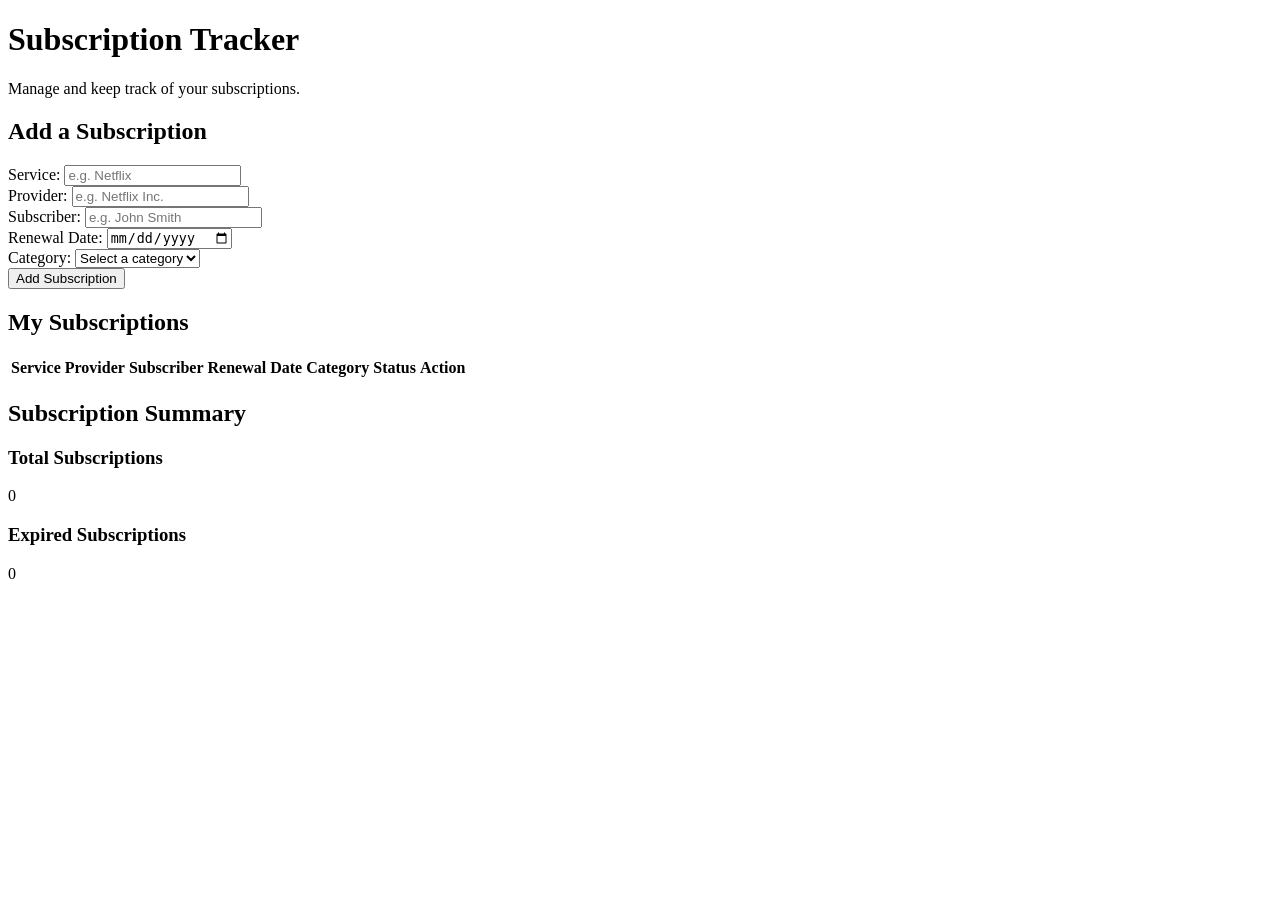
==== index.html @ 54cd3729 "Add subscription tracker HTML structure" ====
<!DOCTYPE html>
<html lang="en">
<head>
    <meta charset="UTF-8">
    <meta name="viewport" content="width=device-width, initial-scale=1.0">
    <title>Subscription Tracker</title>
    <link rel="stylesheet" href="styles.css">
</head>
<body>

    <!-- Header Section -->
    <header>
        <h1>Subscription Tracker</h1>
        <p>Manage and keep track of your subscriptions.</p>
    </header>

    <main>

        <!-- Add Subscription Section -->
        <section id="subscription-form-section">
            <h2>Add a Subscription</h2>

            <form id="subscription-form">

                <div>
                    <label for="service">Service:</label>
                    <input type="text" id="service" name="service"
                           placeholder="e.g. Netflix" required>
                </div>

                <div>
                    <label for="provider">Provider:</label>
                    <input type="text" id="provider" name="provider"
                           placeholder="e.g. Netflix Inc." required>
                </div>

                <div>
                    <label for="subscriber">Subscriber:</label>
                    <input type="text" id="subscriber" name="subscriber"
                           placeholder="e.g. John Smith" required>
                </div>

                <div>
                    <label for="renewal-date">Renewal Date:</label>
                    <input type="date" id="renewal-date"
                           name="renewal-date" required>
                </div>

                <div>
                    <label for="category">Category:</label>
                    <select id="category" name="category" required>
                        <option value="">Select a category</option>
                        <option value="Entertainment">Entertainment</option>
                        <option value="Music">Music</option>
                        <option value="Software">Software</option>
                        <option value="Education">Education</option>
                        <option value="Other">Other</option>
                    </select>
                </div>

                <button type="submit">Add Subscription</button>

            </form>
        </section>

        <!-- Subscription Table Section -->
        <section id="subscriptions-section">
            <h2>My Subscriptions</h2>

            <table>
                <thead>
                    <tr>
                        <th>Service</th>
                        <th>Provider</th>
                        <th>Subscriber</th>
                        <th>Renewal Date</th>
                        <th>Category</th>
                        <th>Status</th>
                        <th>Action</th>
                    </tr>
                </thead>

                <tbody id="subscription-list">
                    <!-- JavaScript will add subscriptions here -->
                </tbody>
            </table>
        </section>

        <!-- Summary Section -->
        <section id="summary-section">
            <h2>Subscription Summary</h2>

            <div>
                <h3>Total Subscriptions</h3>
                <p id="total-subscriptions">0</p>
            </div>

            <div>
                <h3>Expired Subscriptions</h3>
                <p id="expired-subscriptions">0</p>
            </div>
        </section>

    </main>

    <script src="app.js"></script>
</body>
</html>
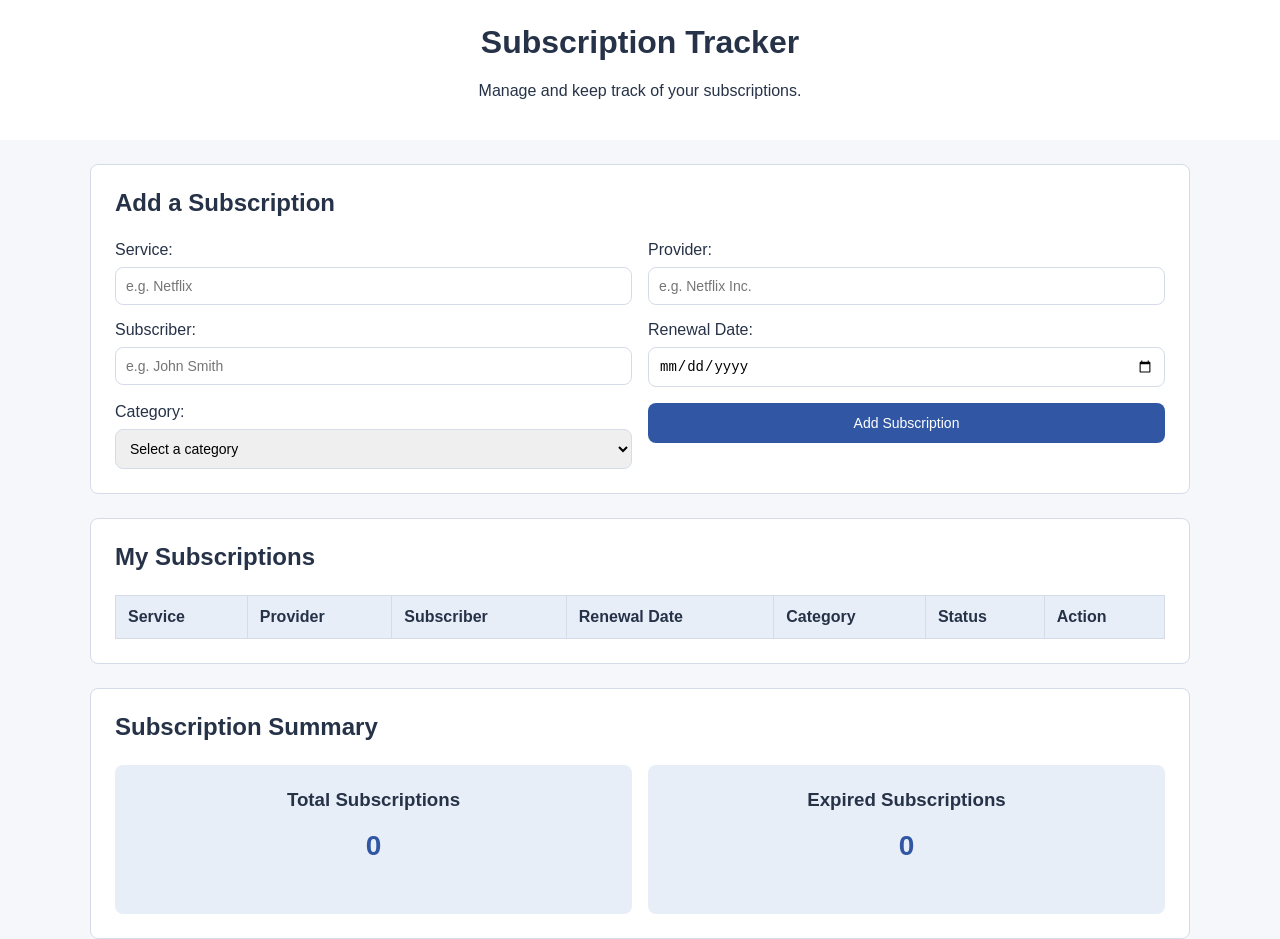
==== commit dd0b68bb: "Create reusable CSS library" ====
--- a/index.html
+++ b/index.html
@@ -10,46 +10,51 @@
 <body>
 
     <!-- Header Section -->
-    <header>
+    <header class="page-header">
         <h1>Subscription Tracker</h1>
         <p>Manage and keep track of your subscriptions.</p>
     </header>
 
-    <main>
+    <main class="container">
 
         <!-- Add Subscription Section -->
-        <section id="subscription-form-section">
-            <h2>Add a Subscription</h2>
+        <section id="subscription-form-section" class="section">
+            <h2 class="section-title">Add a Subscription</h2>
 
-            <form id="subscription-form">
+            <form id="subscription-form" class="form-grid">
 
-                <div>
+                <div class="form-group">
                     <label for="service">Service:</label>
                     <input type="text" id="service" name="service"
+                           class="form-control"
                            placeholder="e.g. Netflix" required>
                 </div>
 
-                <div>
+                <div class="form-group">
                     <label for="provider">Provider:</label>
                     <input type="text" id="provider" name="provider"
+                           class="form-control"
                            placeholder="e.g. Netflix Inc." required>
                 </div>
 
-                <div>
+                <div class="form-group">
                     <label for="subscriber">Subscriber:</label>
                     <input type="text" id="subscriber" name="subscriber"
+                           class="form-control"
                            placeholder="e.g. John Smith" required>
                 </div>
 
-                <div>
+                <div class="form-group">
                     <label for="renewal-date">Renewal Date:</label>
                     <input type="date" id="renewal-date"
-                           name="renewal-date" required>
+                           name="renewal-date"
+                           class="form-control" required>
                 </div>
 
-                <div>
+                <div class="form-group">
                     <label for="category">Category:</label>
-                    <select id="category" name="category" required>
+                    <select id="category" name="category"
+                            class="form-control" required>
                         <option value="">Select a category</option>
                         <option value="Entertainment">Entertainment</option>
                         <option value="Music">Music</option>
@@ -59,46 +64,56 @@
                     </select>
                 </div>
 
-                <button type="submit">Add Subscription</button>
+                <div class="form-group">
+                    <button type="submit" class="button button-primary">
+                        Add Subscription
+                    </button>
+                </div>
 
             </form>
         </section>
 
         <!-- Subscription Table Section -->
-        <section id="subscriptions-section">
-            <h2>My Subscriptions</h2>
+        <section id="subscriptions-section" class="section">
+            <h2 class="section-title">My Subscriptions</h2>
 
-            <table>
-                <thead>
-                    <tr>
-                        <th>Service</th>
-                        <th>Provider</th>
-                        <th>Subscriber</th>
-                        <th>Renewal Date</th>
-                        <th>Category</th>
-                        <th>Status</th>
-                        <th>Action</th>
-                    </tr>
-                </thead>
+            <div class="table-container">
+                <table class="data-table">
+                    <thead>
+                        <tr>
+                            <th>Service</th>
+                            <th>Provider</th>
+                            <th>Subscriber</th>
+                            <th>Renewal Date</th>
+                            <th>Category</th>
+                            <th>Status</th>
+                            <th>Action</th>
+                        </tr>
+                    </thead>
 
-                <tbody id="subscription-list">
-                    <!-- JavaScript will add subscriptions here -->
-                </tbody>
-            </table>
+                    <tbody id="subscription-list">
+                        <!-- JavaScript will add subscriptions here -->
+                    </tbody>
+                </table>
+            </div>
         </section>
 
         <!-- Summary Section -->
-        <section id="summary-section">
-            <h2>Subscription Summary</h2>
+        <section id="summary-section" class="section">
+            <h2 class="section-title">Subscription Summary</h2>
 
-            <div>
-                <h3>Total Subscriptions</h3>
-                <p id="total-subscriptions">0</p>
-            </div>
+            <div class="summary-grid">
 
-            <div>
-                <h3>Expired Subscriptions</h3>
-                <p id="expired-subscriptions">0</p>
+                <div class="summary-card">
+                    <h3>Total Subscriptions</h3>
+                    <p id="total-subscriptions" class="summary-number">0</p>
+                </div>
+
+                <div class="summary-card">
+                    <h3>Expired Subscriptions</h3>
+                    <p id="expired-subscriptions" class="summary-number">0</p>
+                </div>
+
             </div>
         </section>
 
--- a/styles.css
+++ b/styles.css
@@ -0,0 +1,195 @@
+
+/* =================================
+   1. CSS VARIABLES
+================================= */
+
+:root {
+    --primary-color: #3157A4;
+    --secondary-color: #E8EEF8;
+    --text-color: #263247;
+    --border-color: #D5DCE8;
+    --white: #FFFFFF;
+    --background-color: #F5F7FA;
+    --danger-color: #D9534F;
+
+    --small-spacing: 8px;
+    --medium-spacing: 16px;
+    --large-spacing: 24px;
+
+    --border-radius: 8px;
+}
+
+
+/* =================================
+   2. GENERAL STYLES
+================================= */
+
+* {
+    box-sizing: border-box;
+}
+
+body {
+    margin: 0;
+    font-family: Arial, sans-serif;
+    background-color: var(--background-color);
+    color: var(--text-color);
+}
+
+h1, h2, h3, p {
+    margin-top: 0;
+}
+
+
+/* =================================
+   3. REUSABLE LAYOUT CLASSES
+================================= */
+
+.container {
+    width: 90%;
+    max-width: 1100px;
+    margin: 0 auto;
+}
+
+.page-header {
+    text-align: center;
+    padding: var(--large-spacing);
+    background-color: var(--white);
+}
+
+.section {
+    background-color: var(--white);
+    padding: var(--large-spacing);
+    margin-top: var(--large-spacing);
+    border: 1px solid var(--border-color);
+    border-radius: var(--border-radius);
+}
+
+.section-title {
+    margin-bottom: var(--large-spacing);
+}
+
+
+/* =================================
+   4. FORM LIBRARY
+================================= */
+
+.form-grid {
+    display: grid;
+    grid-template-columns: repeat(2, 1fr);
+    gap: var(--medium-spacing);
+}
+
+.form-group {
+    display: flex;
+    flex-direction: column;
+    gap: var(--small-spacing);
+}
+
+.form-control {
+    width: 100%;
+    padding: 10px;
+    border: 1px solid var(--border-color);
+    border-radius: var(--border-radius);
+    font-size: 14px;
+}
+
+.form-control:focus {
+    outline: 2px solid var(--primary-color);
+}
+
+
+/* =================================
+   5. BUTTON LIBRARY
+================================= */
+
+.button {
+    padding: 12px 20px;
+    border: none;
+    border-radius: var(--border-radius);
+    cursor: pointer;
+    font-size: 14px;
+}
+
+.button-primary {
+    background-color: var(--primary-color);
+    color: var(--white);
+}
+
+.button-danger {
+    background-color: var(--danger-color);
+    color: var(--white);
+}
+
+.button:hover {
+    opacity: 0.85;
+}
+
+
+/* =================================
+   6. TABLE LIBRARY
+================================= */
+
+.table-container {
+    width: 100%;
+    overflow-x: auto;
+}
+
+.data-table {
+    width: 100%;
+    border-collapse: collapse;
+}
+
+.data-table th,
+.data-table td {
+    padding: 12px;
+    border: 1px solid var(--border-color);
+    text-align: left;
+}
+
+.data-table th {
+    background-color: var(--secondary-color);
+}
+
+.data-table tr:hover {
+    background-color: var(--background-color);
+}
+
+
+/* =================================
+   7. SUMMARY CARD LIBRARY
+================================= */
+
+.summary-grid {
+    display: grid;
+    grid-template-columns: repeat(2, 1fr);
+    gap: var(--medium-spacing);
+}
+
+.summary-card {
+    padding: var(--large-spacing);
+    background-color: var(--secondary-color);
+    border-radius: var(--border-radius);
+    text-align: center;
+}
+
+.summary-number {
+    font-size: 28px;
+    font-weight: bold;
+    color: var(--primary-color);
+}
+
+
+/* =================================
+   8. RESPONSIVE DESIGN
+================================= */
+
+@media (max-width: 600px) {
+    .form-grid,
+    .summary-grid {
+        grid-template-columns: 1fr;
+    }
+
+    .section {
+        padding: var(--medium-spacing);
+    }
+}
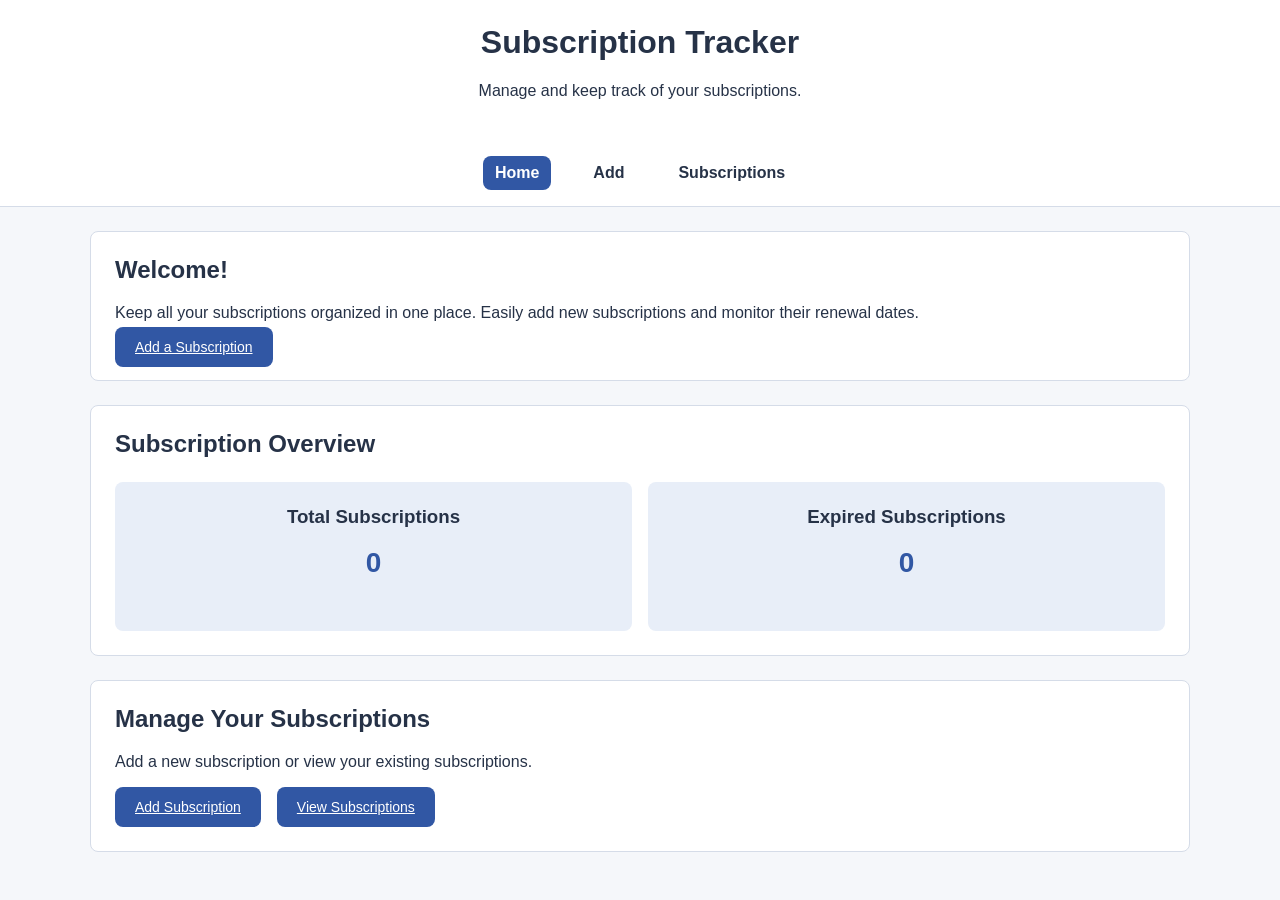
==== commit 8cf865d5: "Add navigation menu and separate pages" ====
--- a/index.html
+++ b/index.html
@@ -4,103 +4,42 @@
 <head>
     <meta charset="UTF-8">
     <meta name="viewport" content="width=device-width, initial-scale=1.0">
-    <title>Subscription Tracker</title>
+    <title>Subscription Tracker - Home</title>
     <link rel="stylesheet" href="styles.css">
 </head>
 <body>
 
-    <!-- Header Section -->
+    <!-- Header -->
     <header class="page-header">
         <h1>Subscription Tracker</h1>
         <p>Manage and keep track of your subscriptions.</p>
     </header>
 
+    <!-- Navigation Menu -->
+    <nav class="main-nav">
+        <a href="index.html" class="active">Home</a>
+        <a href="add.html">Add</a>
+        <a href="subscriptions.html">Subscriptions</a>
+    </nav>
+
     <main class="container">
 
-        <!-- Add Subscription Section -->
-        <section id="subscription-form-section" class="section">
-            <h2 class="section-title">Add a Subscription</h2>
+        <!-- Welcome Section -->
+        <section class="section">
+            <h2>Welcome!</h2>
+            <p>
+                Keep all your subscriptions organized in one place.
+                Easily add new subscriptions and monitor their renewal dates.
+            </p>
 
-            <form id="subscription-form" class="form-grid">
-
-                <div class="form-group">
-                    <label for="service">Service:</label>
-                    <input type="text" id="service" name="service"
-                           class="form-control"
-                           placeholder="e.g. Netflix" required>
-                </div>
-
-                <div class="form-group">
-                    <label for="provider">Provider:</label>
-                    <input type="text" id="provider" name="provider"
-                           class="form-control"
-                           placeholder="e.g. Netflix Inc." required>
-                </div>
-
-                <div class="form-group">
-                    <label for="subscriber">Subscriber:</label>
-                    <input type="text" id="subscriber" name="subscriber"
-                           class="form-control"
-                           placeholder="e.g. John Smith" required>
-                </div>
-
-                <div class="form-group">
-                    <label for="renewal-date">Renewal Date:</label>
-                    <input type="date" id="renewal-date"
-                           name="renewal-date"
-                           class="form-control" required>
-                </div>
-
-                <div class="form-group">
-                    <label for="category">Category:</label>
-                    <select id="category" name="category"
-                            class="form-control" required>
-                        <option value="">Select a category</option>
-                        <option value="Entertainment">Entertainment</option>
-                        <option value="Music">Music</option>
-                        <option value="Software">Software</option>
-                        <option value="Education">Education</option>
-                        <option value="Other">Other</option>
-                    </select>
-                </div>
-
-                <div class="form-group">
-                    <button type="submit" class="button button-primary">
-                        Add Subscription
-                    </button>
-                </div>
-
-            </form>
-        </section>
-
-        <!-- Subscription Table Section -->
-        <section id="subscriptions-section" class="section">
-            <h2 class="section-title">My Subscriptions</h2>
-
-            <div class="table-container">
-                <table class="data-table">
-                    <thead>
-                        <tr>
-                            <th>Service</th>
-                            <th>Provider</th>
-                            <th>Subscriber</th>
-                            <th>Renewal Date</th>
-                            <th>Category</th>
-                            <th>Status</th>
-                            <th>Action</th>
-                        </tr>
-                    </thead>
-
-                    <tbody id="subscription-list">
-                        <!-- JavaScript will add subscriptions here -->
-                    </tbody>
-                </table>
-            </div>
+            <a href="add.html" class="button button-primary">
+                Add a Subscription
+            </a>
         </section>
 
         <!-- Summary Section -->
         <section id="summary-section" class="section">
-            <h2 class="section-title">Subscription Summary</h2>
+            <h2 class="section-title">Subscription Overview</h2>
 
             <div class="summary-grid">
 
@@ -117,8 +56,27 @@
             </div>
         </section>
 
+        <!-- Quick Links -->
+        <section class="section">
+            <h2>Manage Your Subscriptions</h2>
+
+            <p>Add a new subscription or view your existing subscriptions.</p>
+
+            <div class="home-links">
+                <a href="add.html" class="button button-primary">
+                    Add Subscription
+                </a>
+
+                <a href="subscriptions.html" class="button button-primary">
+                    View Subscriptions
+                </a>
+            </div>
+        </section>
+
     </main>
 
+    <script src="js-library.js"></script>
     <script src="app.js"></script>
+
 </body>
 </html>
--- a/styles.css
+++ b/styles.css
@@ -193,3 +193,47 @@
         padding: var(--medium-spacing);
     }
 }
+
+/* =================================
+   9. NAVIGATION MENU
+================================= */
+
+.main-nav {
+    display: flex;
+    justify-content: center;
+    gap: 30px;
+    padding: 16px;
+    background-color: var(--white);
+    border-bottom: 1px solid var(--border-color);
+}
+
+.main-nav a {
+    text-decoration: none;
+    color: var(--text-color);
+    font-weight: bold;
+    padding: 8px 12px;
+    border-radius: var(--border-radius);
+}
+
+.main-nav a:hover {
+    background-color: var(--secondary-color);
+}
+
+.main-nav a.active {
+    background-color: var(--primary-color);
+    color: var(--white);
+}
+
+.home-links {
+    display: flex;
+    gap: var(--medium-spacing);
+    flex-wrap: wrap;
+}
+
+@media (max-width: 600px) {
+    .main-nav {
+        gap: 8px;
+        flex-wrap: wrap;
+    }
+}
+
